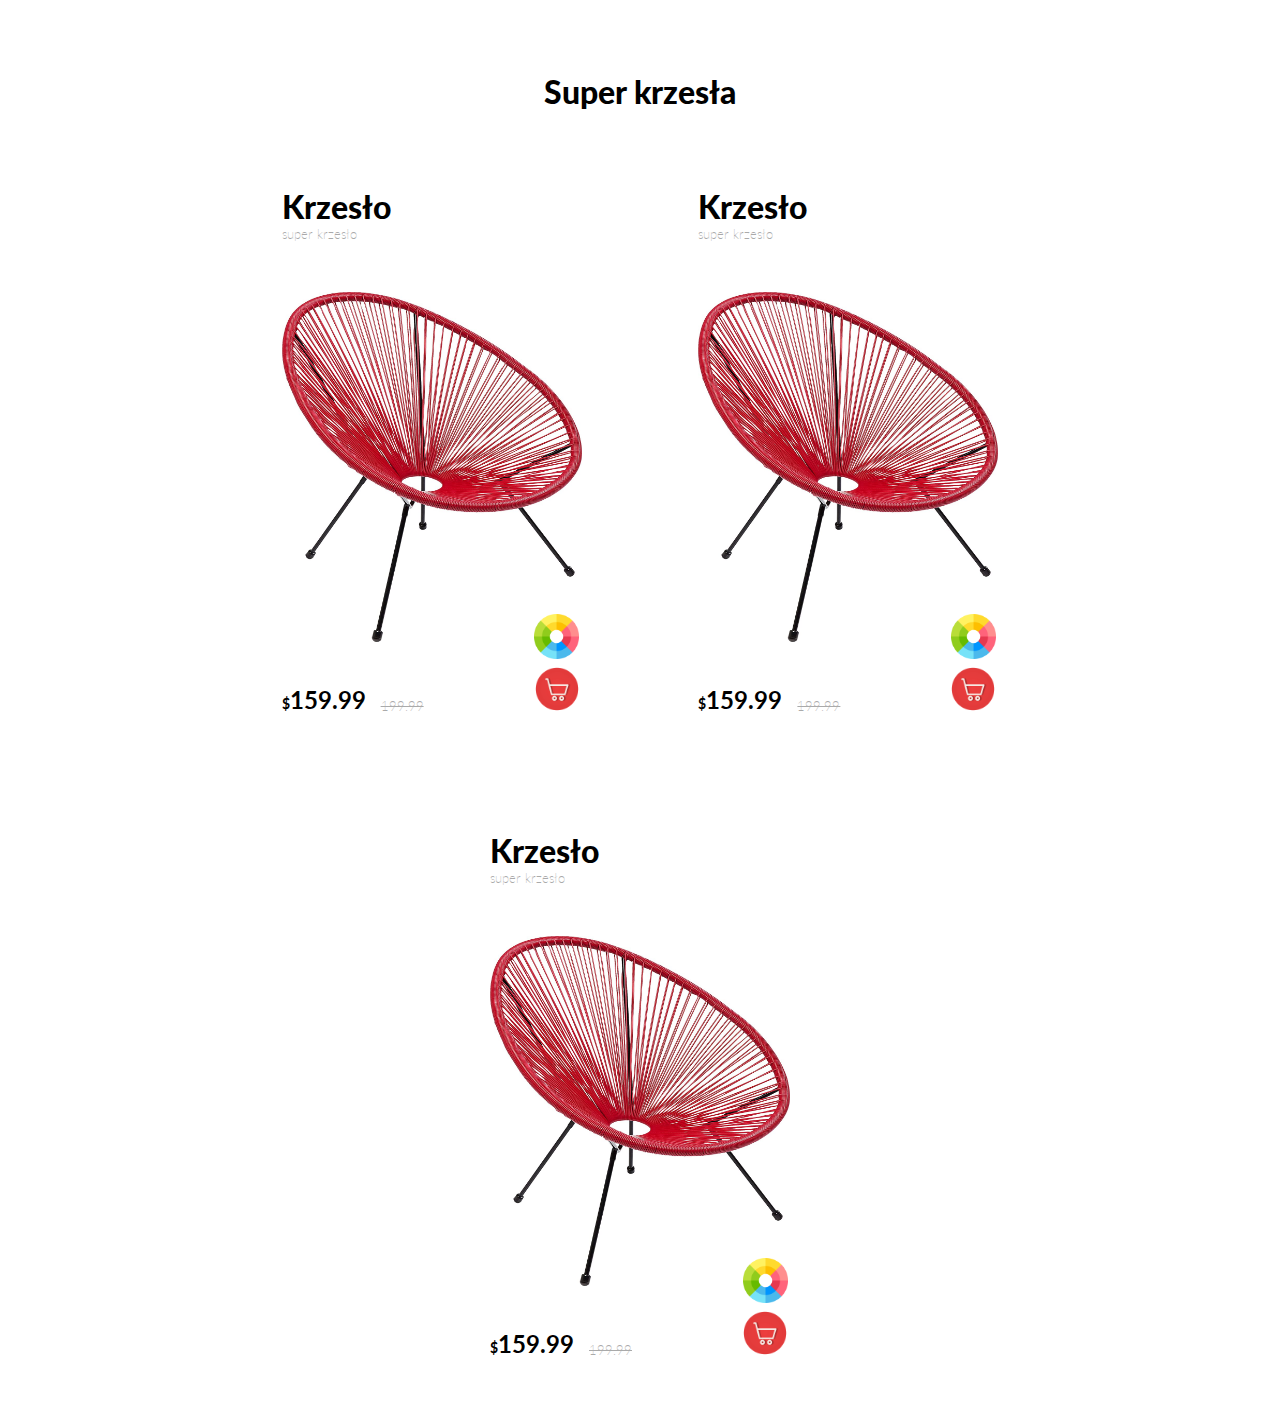
==== card/index.html @ 0c349c51 "Add files via upload" ====
<!DOCTYPE html>
<html lang="en">
<head>
    <meta charset="UTF-8">
    <meta name="viewport" content="width=device-width, initial-scale=1.0">
    <link rel="stylesheet" href="style.css">
    <link href="https://fonts.googleapis.com/css2?family=Lato&display=swap" rel="stylesheet">
    <link rel="stylesheet" href="https://cdnjs.cloudflare.com/ajax/libs/font-awesome/4.7.0/css/font-awesome.min.css">
    <title>Document</title>
</head>
<body>
    <p>Super krzesła</p>
    <div class="container">
        <div class="card">
            <div class="black"></div>
            <h1>Krzesło</h1>
            <h3>super krzesło</h3>
            <img src="chair-red.jpg" alt="" class="image">
            <div class="price"><h2 class="h2price">$159.99</h2><h3 class="h3price">199.99</h3></div>
            <div class="icons">
                <img src="colors.png" class="colors" alt="">
                <img src="cart.png" class="cart" alt="">
            </div>
            <div class="buyBefore">
                <h4>Kup</h4>
               <input type="button" value="Dodaj do koszyka" class="addToCart">
            </div>
            <div class="selectColorBefore">
                <h4>Wybierz kolor</h4>
                <input type="button" value="" class="color colorRed">
                    <i class="fa1 fa-check"></i>
                <input type="button" value="" class="color colorYel">
                    <i class="fa2 fa-check"></i>
                <input type="button" value="" class="color colorGre">
                    <i class="fa3 fa-check"></i>
            </div>
        </div>
    </div>
    <div class="container">
        <div class="card">
            <div class="black"></div>
            <h1>Krzesło</h1>
            <h3>super krzesło</h3>
            <img src="chair-red.jpg" alt="" class="image">
            <div class="price"><h2 class="h2price">$159.99</h2><h3 class="h3price">199.99</h3></div>
            <div class="icons">
                <img src="colors.png" class="colors" alt="">
                <img src="cart.png" class="cart" alt="">
            </div>
            <div class="buyBefore">
                <h4>Kup</h4>
               <input type="button" value="Dodaj do koszyka" class="addToCart">
            </div>
            <div class="selectColorBefore">
                <h4>Wybierz kolor</h4>
                <input type="button" value="" class="color colorRed">
                    <i class="fa1 fa-check"></i>
                <input type="button" value="" class="color colorYel">
                    <i class="fa2 fa-check"></i>
                <input type="button" value="" class="color colorGre">
                    <i class="fa3 fa-check"></i>
            </div>
        </div>
    </div>
    <div class="container">
        <div class="card">
            <div class="black"></div>
            <h1>Krzesło</h1>
            <h3>super krzesło</h3>
            <img src="chair-red.jpg" alt="" class="image">
            <div class="price"><h2 class="h2price">$159.99</h2><h3 class="h3price">199.99</h3></div>
            <div class="icons">
                <img src="colors.png" class="colors" alt="">
                <img src="cart.png" class="cart" alt="">
            </div>
            <div class="buyBefore">
                <h4>Kup</h4>
               <input type="button" value="Dodaj do koszyka" class="addToCart">
            </div>
            <div class="selectColorBefore">
                <h4>Wybierz kolor</h4>
                <input type="button" value="" class="color colorRed">
                    <i class="fa1 fa-check"></i>
                <input type="button" value="" class="color colorYel">
                    <i class="fa2 fa-check"></i>
                <input type="button" value="" class="color colorGre">
                    <i class="fa3 fa-check"></i>
            </div>
        </div>
    </div>

</body>
<script src="main.js"></script>
</html>
---- card/style.css ----
*{
    margin: 0;
    padding: 0;
    font-family: 'Lato', sans-serif;
}

body{
    display: flex;
    justify-content: center;
    flex-wrap: wrap;
    margin-left: 10vw;
    margin-right: 10vw;
}
.container{
    display: flex;
    justify-content: center;
    align-items: center;
    flex-wrap: wrap;
    margin: 3vw;
}
.card{
    position: relative;
    overflow: hidden;
}

.card:hover{
    transform: scale(1.1);
    box-shadow: 0px 0px 37px -13px rgba(0,0,0,1);
}

h1{
    margin: 20px 0 0 20px;
    font-weight: 900;
}
h3{
    margin-left: 20px;
    margin-bottom: 30px;
    color: #aaaaaa;
    font-size: smaller;
    font-weight: 200;
}

.price{
    display: flex;
    align-items: flex-end;
    margin: 20px;
}
.h2price::first-letter{
    font-size: 0.9rem;
}
.h3price{
    margin: 0;
    margin-left: 15px;
    text-decoration: line-through;
}

.image{
   width: 300px;
   height: 350px;
   margin: 20px;
}

.cart{
    width: 50px;
    cursor: pointer;
}
.colors{
    width: 45px;
    margin-bottom: 5px;
    cursor: pointer;
}
.icons{
    position: absolute;
    display: flex;
    flex-direction: column;
    justify-content: center;
    align-items: center;
    bottom: 20px;
    right: 20px;
}
.buyBefore{
    display: none;
}
.buyAfter, .selectColorAfter{
    position: absolute;
    width: 100%;
    top: 100%;
    height: 40%;
    background-color: white;
    bottom: 0px;
    display: flex;
    justify-content: center;
    align-items: center;
    flex-wrap: wrap;
    animation: wjazd 1s;
    animation-fill-mode: forwards;
}
@keyframes wjazd {
    100% {transform: translateY(-100%);} 
}

.addToCart{
    font-size: 1em;
    color: white;
    background-color: #e63c3c;
    border: none;
    padding: 20px;
    border-radius: 40px;
}

.selectColorBefore{
    display: none;
}

.color{
    width: 60px;
    height: 60px;
    margin: 5px;
    border-radius: 30px;
    border: none;
    cursor: pointer;
}
.colorRed{
    background-color: #e63c3c;
}
.colorYel{
    background-color: yellow;
}
.colorGre{
    background-color: green;
}

.black{
    width: 100%;
    height: 100%;
    position: absolute;
    background-color: black;
    opacity: 0;
}
h4{
    width: 100%;
    text-align: center;
}

i{
    color: white;
}

p{
    width: 100%;
    text-align: center;
    margin-top: 8vh;
    margin-bottom: 2vh;
    font-size: xx-large;
    font-weight: 1000;
}
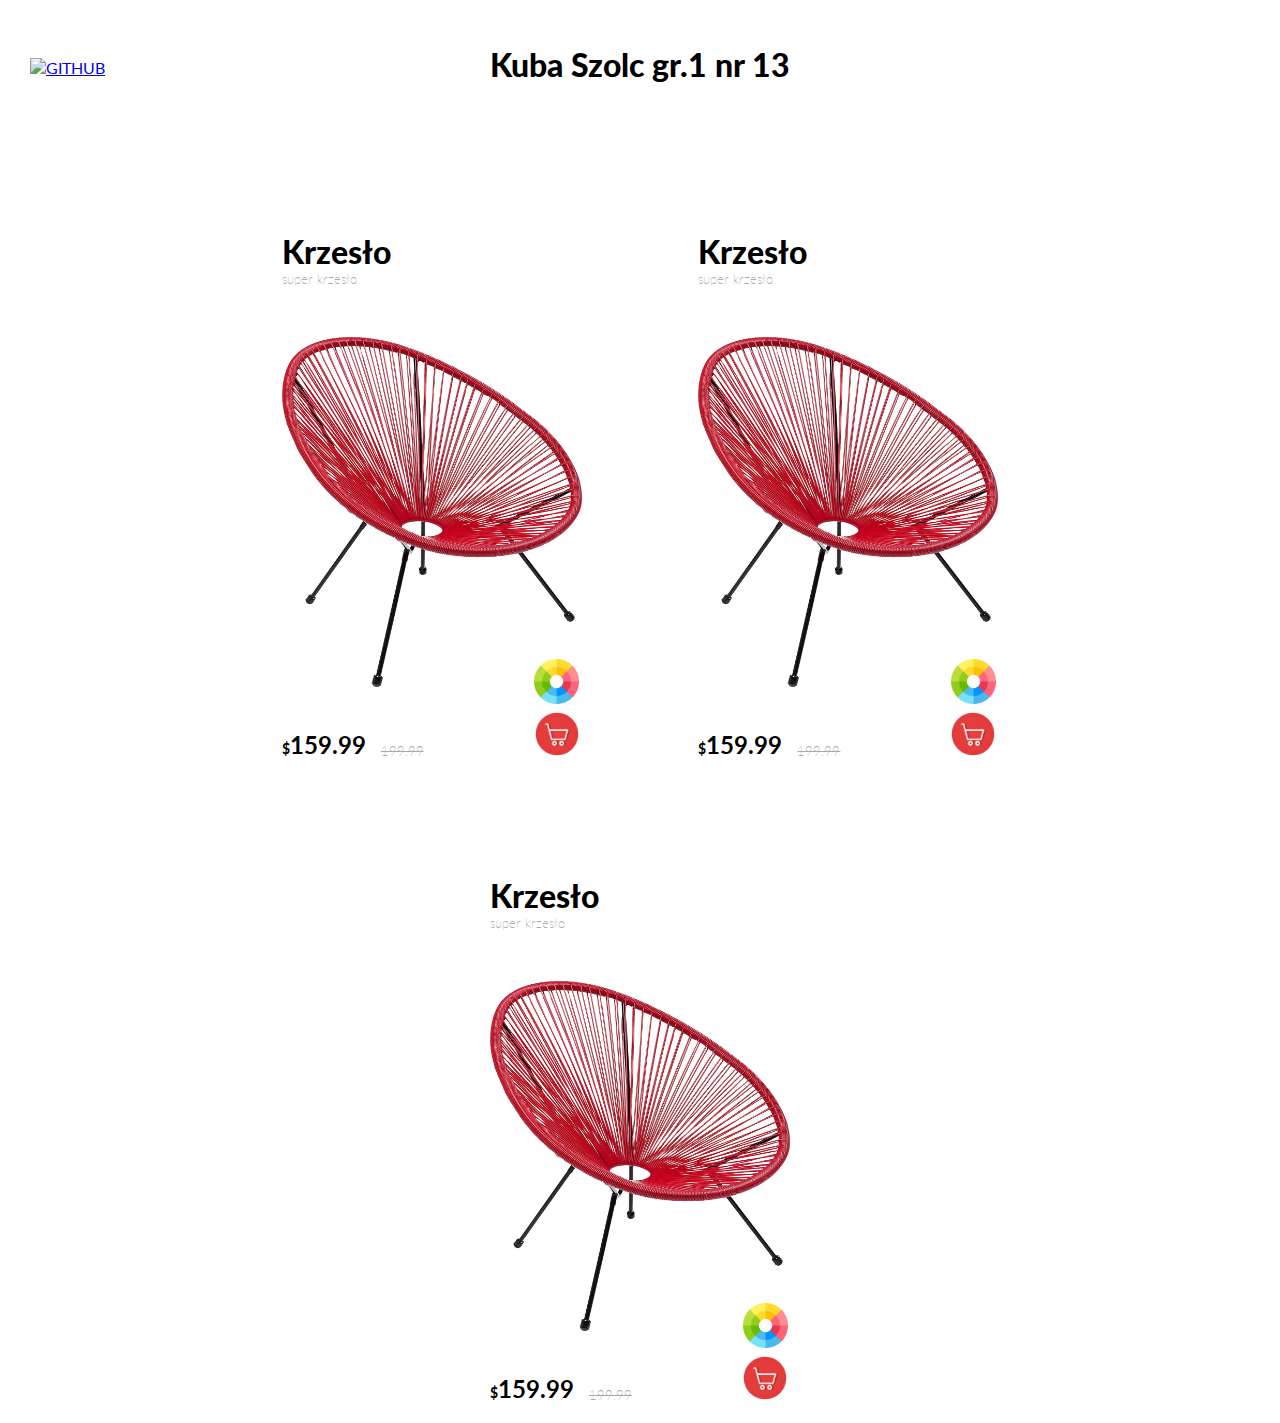
==== commit 1beea7fe: "Add files via upload" ====
--- a/card/index.html
+++ b/card/index.html
@@ -6,10 +6,13 @@
     <link rel="stylesheet" href="style.css">
     <link href="https://fonts.googleapis.com/css2?family=Lato&display=swap" rel="stylesheet">
     <link rel="stylesheet" href="https://cdnjs.cloudflare.com/ajax/libs/font-awesome/4.7.0/css/font-awesome.min.css">
-    <title>Document</title>
+    <title>Kuba Szolc Card</title>
 </head>
 <body>
-    <p>Super krzesła</p>
+    <header class="header">
+        <a href="https://github.com/3ti-2020" class="githublink"> <img class="githubimg" src="https://image.flaticon.com/icons/png/512/25/25231.png" alt="GITHUB"> </a>
+        <h1 class="imie">Kuba Szolc gr.1 nr 13</h1>
+    </header>
     <div class="container">
         <div class="card">
             <div class="black"></div>
@@ -35,8 +38,6 @@
                     <i class="fa3 fa-check"></i>
             </div>
         </div>
-    </div>
-    <div class="container">
         <div class="card">
             <div class="black"></div>
             <h1>Krzesło</h1>
@@ -61,8 +62,6 @@
                     <i class="fa3 fa-check"></i>
             </div>
         </div>
-    </div>
-    <div class="container">
         <div class="card">
             <div class="black"></div>
             <h1>Krzesło</h1>
--- a/card/style.css
+++ b/card/style.css
@@ -5,13 +5,37 @@
 }
 
 body{
+    margin: 0;
+    height: 100vh;
     display: flex;
     justify-content: center;
     flex-wrap: wrap;
     margin-left: 10vw;
     margin-right: 10vw;
 }
+
+.header{
+    height: 15vh;
+    display: flex;
+    align-items: center;
+    justify-content: center;
+    /* position: relative; */
+}
+.githublink{
+    position: absolute;
+    left: 30px;
+}
+.githubimg{
+    height: 70px;
+}
+.imie{
+    height: 5vh;
+    margin: 0;
+    text-align: center;
+}
+
 .container{
+    height: 85vh;
     display: flex;
     justify-content: center;
     align-items: center;
@@ -21,6 +45,7 @@
 .card{
     position: relative;
     overflow: hidden;
+    margin: 3vw;
 }
 
 .card:hover{
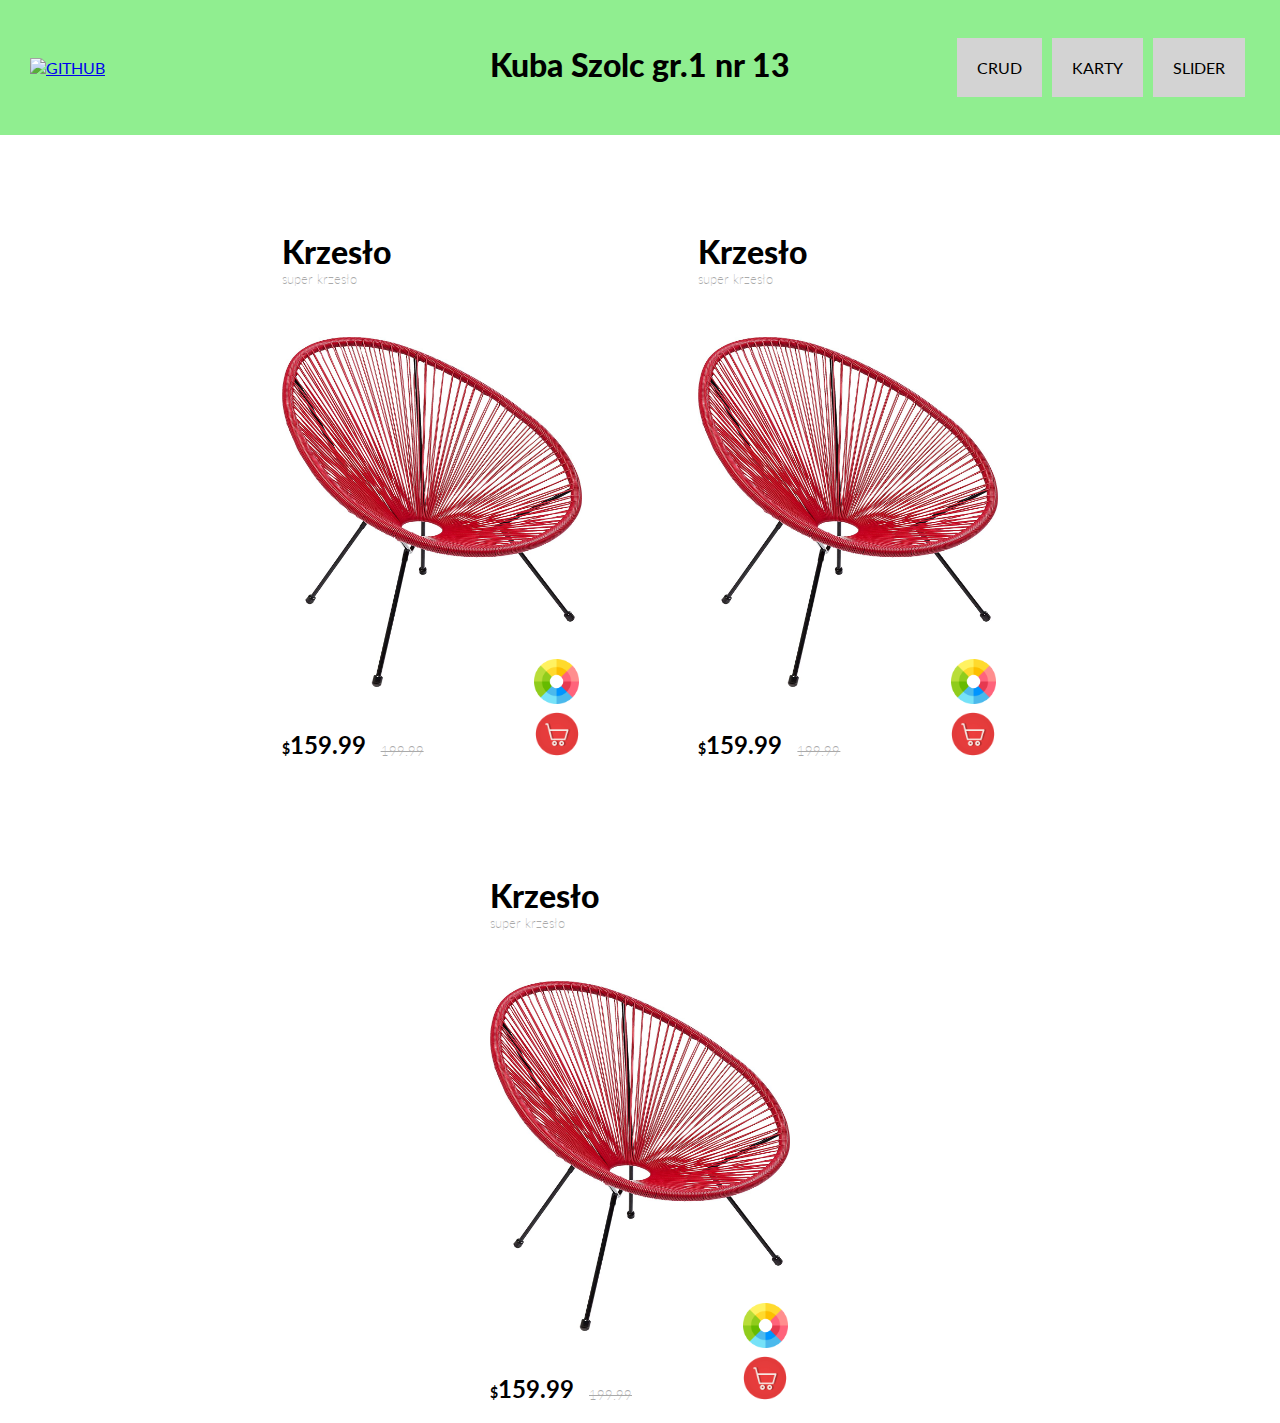
==== commit 28ab8319: "Add files via upload" ====
--- a/card/index.html
+++ b/card/index.html
@@ -12,6 +12,17 @@
     <header class="header">
         <a href="https://github.com/3ti-2020" class="githublink"> <img class="githubimg" src="https://image.flaticon.com/icons/png/512/25/25231.png" alt="GITHUB"> </a>
         <h1 class="imie">Kuba Szolc gr.1 nr 13</h1>
+        <ul class="menu">
+            <li class="mlink">
+                <a href="crud/index.php">CRUD</a>
+            </li>
+            <li class="mlink">
+                <a href="card/index.html">KARTY</a>
+            </li>
+            <li class="mlink">
+                <a href="slider/index.html">SLIDER</a>
+            </li>
+        </ul>
     </header>
     <div class="container">
         <div class="card">
--- a/card/style.css
+++ b/card/style.css
@@ -4,22 +4,13 @@
     font-family: 'Lato', sans-serif;
 }
 
-body{
-    margin: 0;
-    height: 100vh;
-    display: flex;
-    justify-content: center;
-    flex-wrap: wrap;
-    margin-left: 10vw;
-    margin-right: 10vw;
-}
-
 .header{
+    background-color: lightgreen;
     height: 15vh;
     display: flex;
     align-items: center;
     justify-content: center;
-    /* position: relative; */
+    position: relative;
 }
 .githublink{
     position: absolute;
@@ -32,6 +23,22 @@
     height: 5vh;
     margin: 0;
     text-align: center;
+}
+.menu{
+    display: flex;
+    list-style-type: none;
+    position: absolute;
+    right: 30px;
+}
+.mlink a{
+    background-color: lightgray;
+    color: black;
+    text-decoration: none;
+    padding: 20px;
+    margin: 5px;
+}
+.mlink a:hover{
+    background-color: white;
 }
 
 .container{
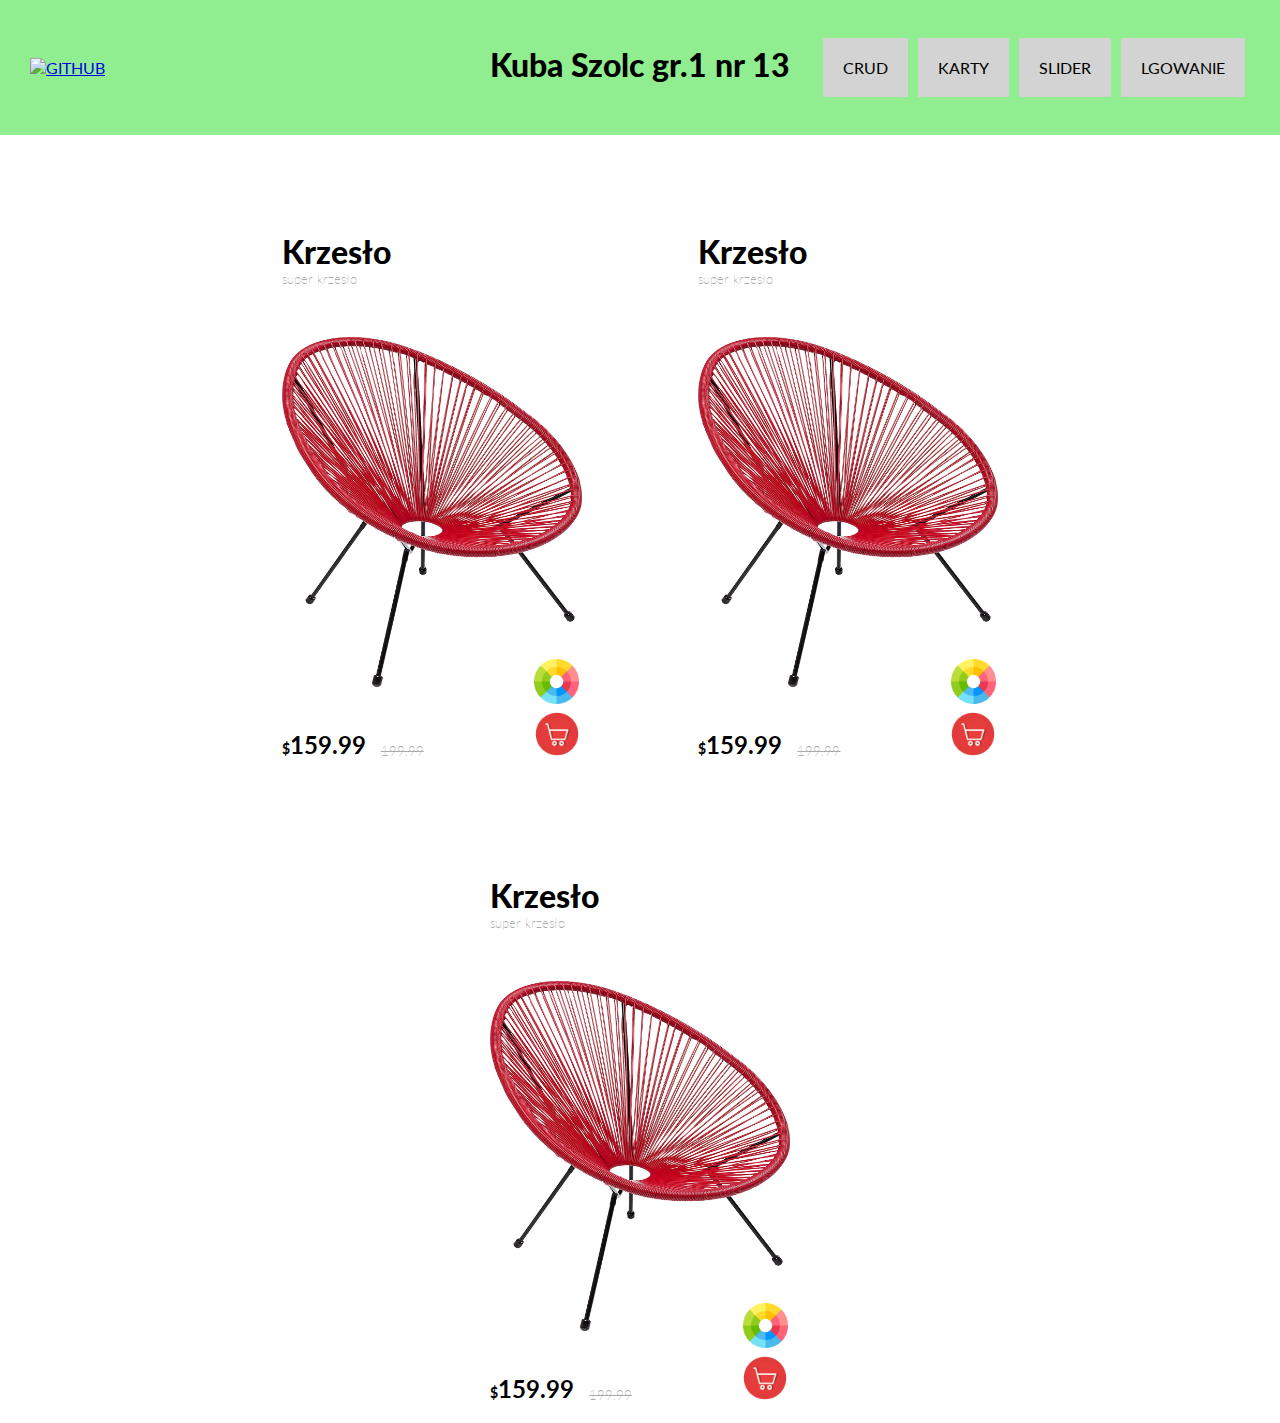
==== commit 3c246794: "Add files via upload" ====
--- a/card/index.html
+++ b/card/index.html
@@ -14,13 +14,16 @@
         <h1 class="imie">Kuba Szolc gr.1 nr 13</h1>
         <ul class="menu">
             <li class="mlink">
-                <a href="crud/index.php">CRUD</a>
+                <a href="../index.php">CRUD</a>
             </li>
             <li class="mlink">
-                <a href="card/index.html">KARTY</a>
+                <a href="#">KARTY</a>
             </li>
             <li class="mlink">
-                <a href="slider/index.html">SLIDER</a>
+                <a href="../slider/index.html">SLIDER</a>
+            </li>
+            <li class="mlink">
+                <a href="../logowanie/index.php">LGOWANIE</a>
             </li>
         </ul>
     </header>
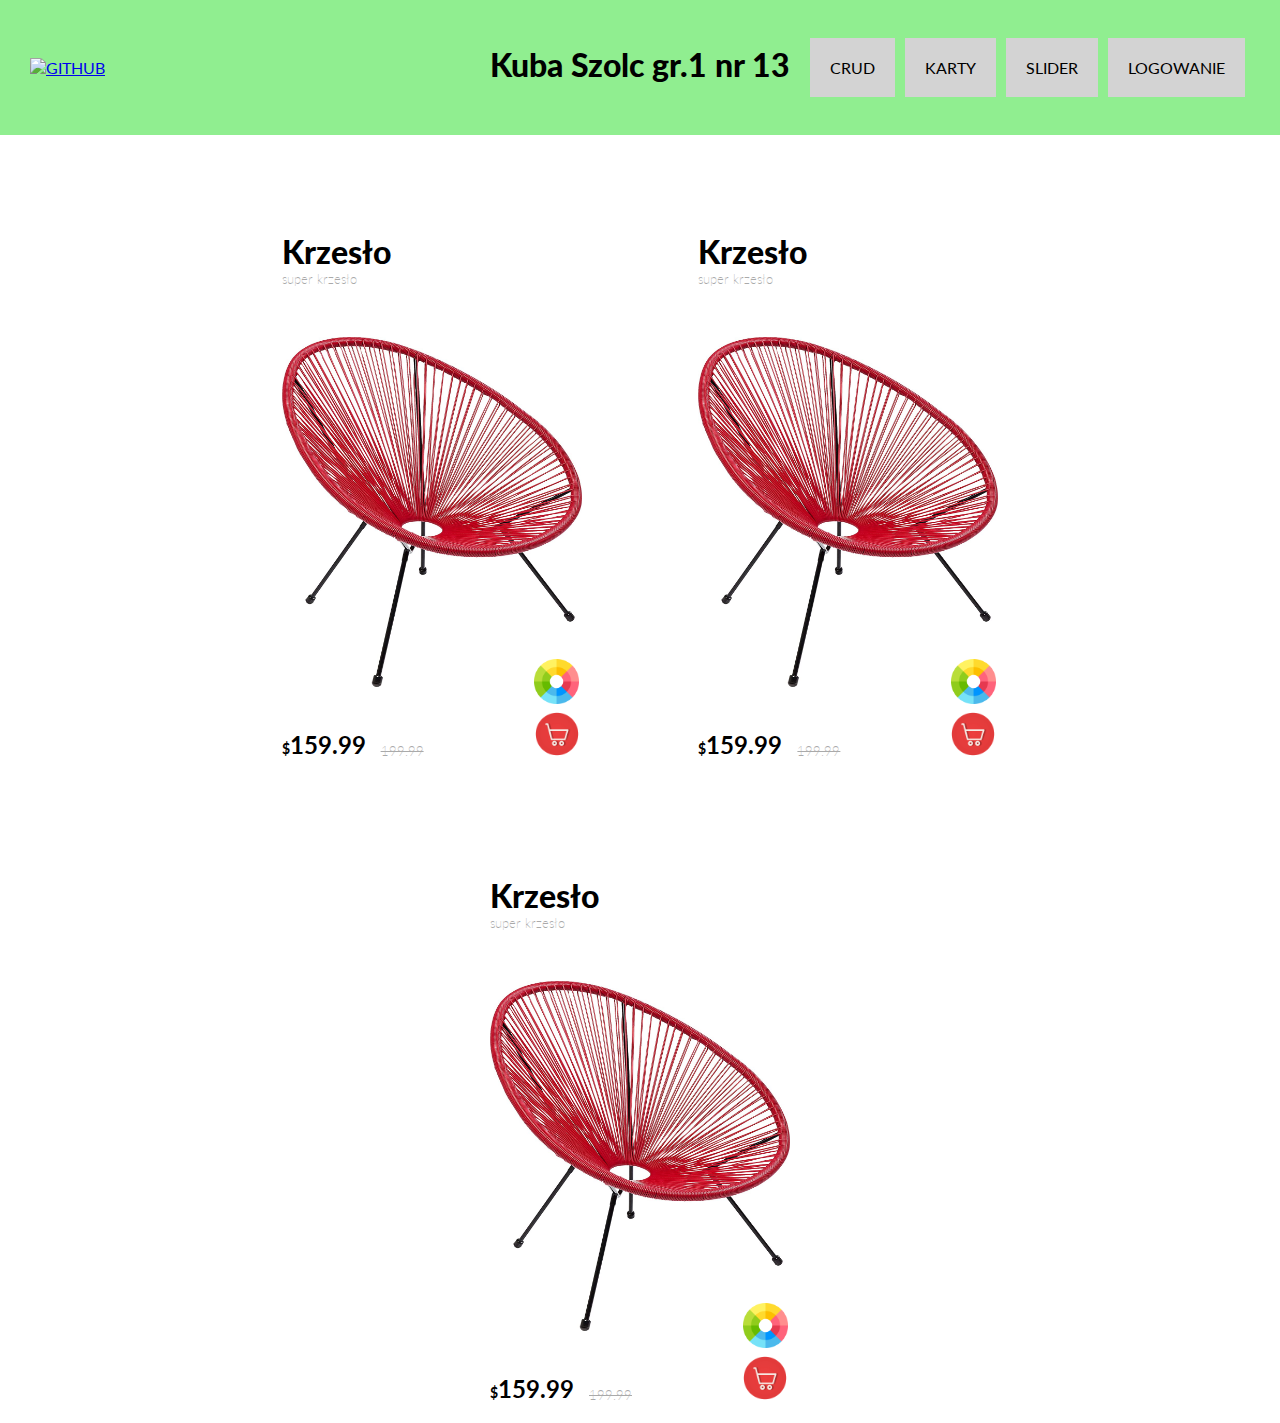
==== commit 76586cba: "Add files via upload" ====
--- a/card/index.html
+++ b/card/index.html
@@ -23,7 +23,7 @@
                 <a href="../slider/index.html">SLIDER</a>
             </li>
             <li class="mlink">
-                <a href="../logowanie/index.php">LGOWANIE</a>
+                <a href="../logowanie/index.php">LOGOWANIE</a>
             </li>
         </ul>
     </header>
